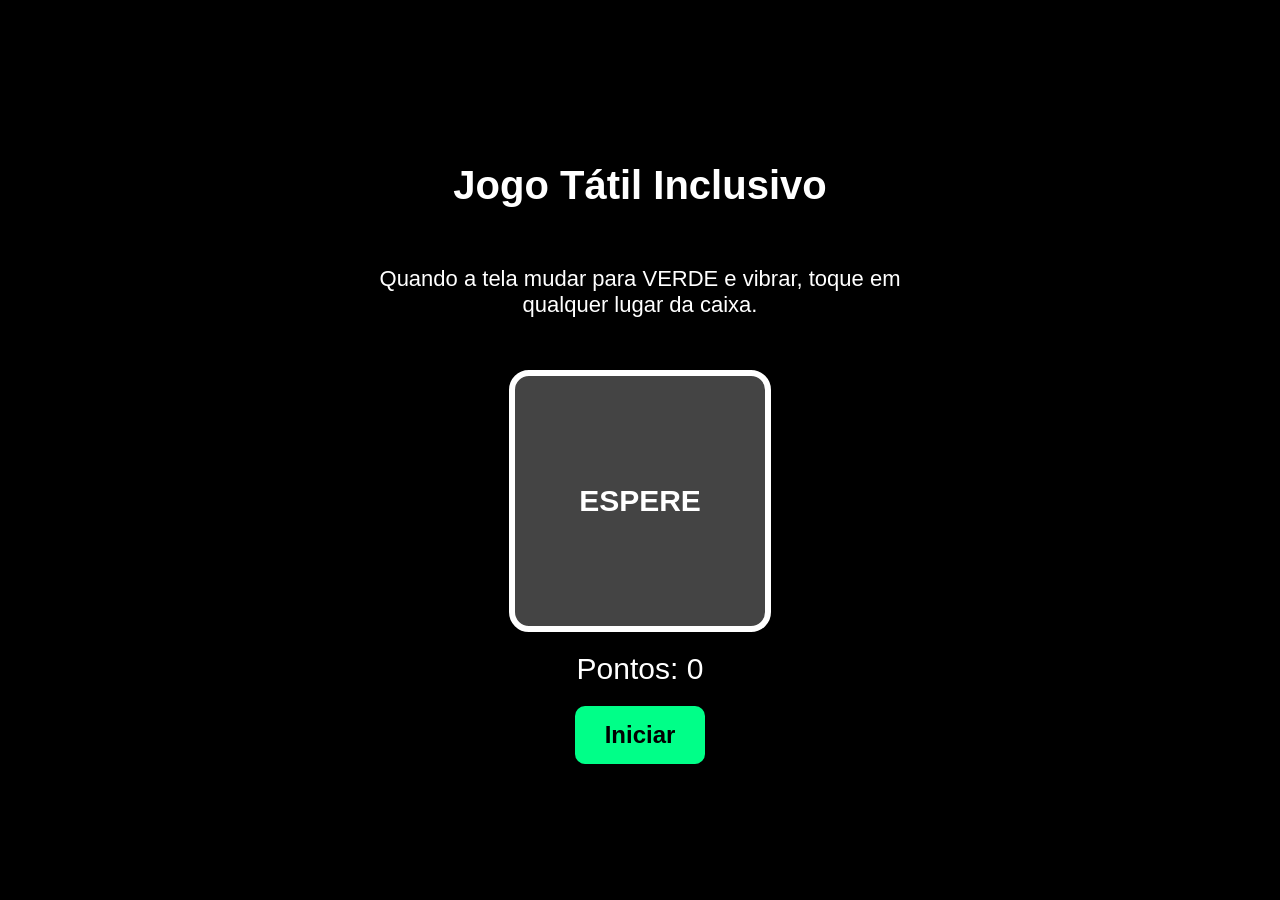
==== jogo2.html @ 1b722969 "Add files via upload" ====
<!DOCTYPE html>
<html lang="pt-BR">
<head>
  <meta charset="UTF-8">
  <meta name="viewport" content="width=device-width, initial-scale=1.0">
  <title>Jogo Inclusivo</title>

  <style>
    body{
      margin:0;
      height:100vh;
      display:flex;
      justify-content:center;
      align-items:center;
      flex-direction:column;
      background:#000;
      color:#fff;
      font-family:Arial, sans-serif;
      text-align:center;
    }

    h1{
      font-size:40px;
    }

    p{
      font-size:22px;
      max-width:600px;
      padding:10px;
    }

    #area{
      width:250px;
      height:250px;
      background:#444;
      border:6px solid #fff;
      border-radius:20px;
      margin-top:20px;
      display:flex;
      justify-content:center;
      align-items:center;
      font-size:30px;
      font-weight:bold;
      transition:0.3s;
    }

    #pontos{
      margin-top:20px;
      font-size:30px;
    }

    button{
      margin-top:20px;
      padding:15px 30px;
      font-size:24px;
      border:none;
      border-radius:10px;
      cursor:pointer;
      background:#00ff88;
      color:#000;
      font-weight:bold;
    }
  </style>
</head>

<body>

  <h1>Jogo Tátil Inclusivo</h1>

  <p>
    Quando a tela mudar para VERDE e vibrar,
    toque em qualquer lugar da caixa.
  </p>

  <div id="area">ESPERE</div>

  <div id="pontos">Pontos: 0</div>

  <button onclick="iniciarJogo()">
    Iniciar
  </button>

<script>

let podeTocar = false;
let pontos = 0;

const area = document.getElementById("area");
const pontosTexto = document.getElementById("pontos");

function iniciarJogo(){

  area.innerHTML = "ESPERE";
  area.style.background = "#444";
  podeTocar = false;

  let tempo = Math.random() * 4000 + 2000;

  setTimeout(() => {

    area.innerHTML = "TOQUE";
    area.style.background = "#00cc66";

    podeTocar = true;

    // vibração acessível
    if(navigator.vibrate){
      navigator.vibrate([300,100,300]);
    }

  }, tempo);
}

area.addEventListener("click", () => {

  if(podeTocar){

    pontos++;

    pontosTexto.innerHTML = "Pontos: " + pontos;

    area.innerHTML = "ACERTOU";

    if(navigator.vibrate){
      navigator.vibrate(200);
    }

    iniciarJogo();

  }else{

    pontos = 0;

    pontosTexto.innerHTML = "Muito cedo!";

    if(navigator.vibrate){
      navigator.vibrate([100,50,100,50,100]);
    }

  }

});

</script>

</body>
</html>
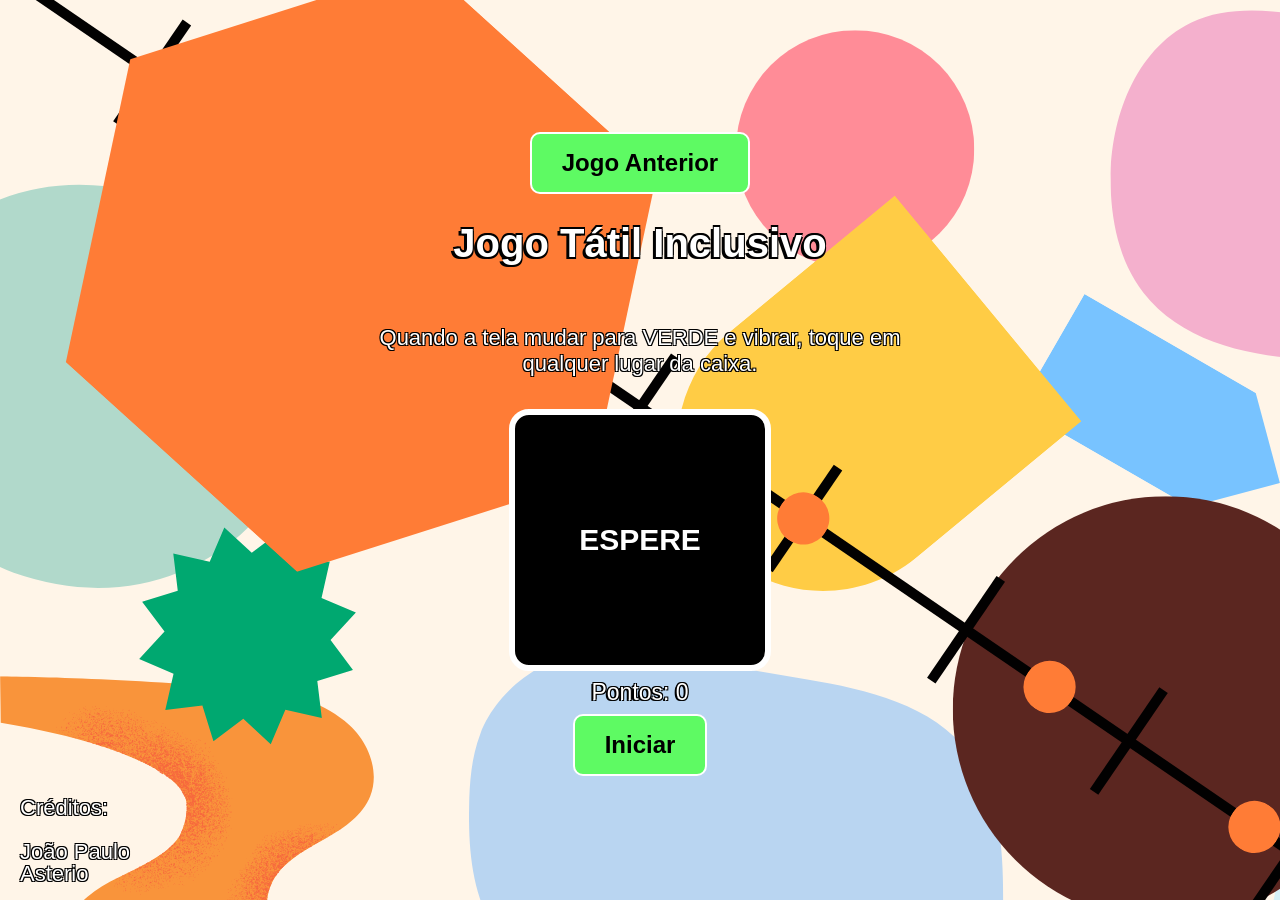
==== commit 8172d45f: "Add files via upload" ====
--- a/jogo2.html
+++ b/jogo2.html
@@ -3,67 +3,13 @@
 <head>
   <meta charset="UTF-8">
   <meta name="viewport" content="width=device-width, initial-scale=1.0">
+  <link rel="stylesheet" href="jogo2.css">
   <title>Jogo Inclusivo</title>
-
-  <style>
-    body{
-      margin:0;
-      height:100vh;
-      display:flex;
-      justify-content:center;
-      align-items:center;
-      flex-direction:column;
-      background:#000;
-      color:#fff;
-      font-family:Arial, sans-serif;
-      text-align:center;
-    }
-
-    h1{
-      font-size:40px;
-    }
-
-    p{
-      font-size:22px;
-      max-width:600px;
-      padding:10px;
-    }
-
-    #area{
-      width:250px;
-      height:250px;
-      background:#444;
-      border:6px solid #fff;
-      border-radius:20px;
-      margin-top:20px;
-      display:flex;
-      justify-content:center;
-      align-items:center;
-      font-size:30px;
-      font-weight:bold;
-      transition:0.3s;
-    }
-
-    #pontos{
-      margin-top:20px;
-      font-size:30px;
-    }
-
-    button{
-      margin-top:20px;
-      padding:15px 30px;
-      font-size:24px;
-      border:none;
-      border-radius:10px;
-      cursor:pointer;
-      background:#00ff88;
-      color:#000;
-      font-weight:bold;
-    }
-  </style>
 </head>
 
 <body>
+
+  <button onclick="window.location.href='index.html'">Jogo Anterior</button>
 
   <h1>Jogo Tátil Inclusivo</h1>
 
@@ -103,7 +49,6 @@
 
     podeTocar = true;
 
-    // vibração acessível
     if(navigator.vibrate){
       navigator.vibrate([300,100,300]);
     }
@@ -143,5 +88,9 @@
 
 </script>
 
+<footer>
+  <p>Créditos: <br><br>João Paulo <br>Asterio <br></p>
+</footer>
+
 </body>
 </html>
--- a/jogo2.css
+++ b/jogo2.css
@@ -0,0 +1,88 @@
+body{
+      margin:0;
+      height:100vh;
+      display:flex;
+      justify-content:center;
+      align-items:center;
+      flex-direction:column;
+      background-image: url("Background\ 2.png");
+      color:#fff;
+      font-family:Arial, sans-serif;
+      text-align:center;
+    }
+
+    h1{
+      color: white;
+      text-shadow: 
+     -1px -2px 0 black,
+      1px -2px 0 black,
+     -3px  2px 0 black,
+      1px  2px 0 black;
+      font-size:40px;
+    }
+
+    p{
+      color: white;
+      text-shadow: 
+     -1px -1px 0 black,
+      1px -1px 0 black,
+     -1px  1px 0 black,
+      1px  1px 0 black;
+      font-size:22px;
+      max-width:600px;
+      padding:10px;
+    }
+
+    #area{
+      width:250px;
+      height:250px;
+      background:#000000;
+      border:6px solid #ffffff;
+      border-radius:20px;
+      display:flex;
+      justify-content:center;
+      align-items:center;
+      font-size:30px;
+      font-weight:bold;
+      transition:0.3s;
+    }
+
+    #pontos{
+      color: white;
+      text-shadow: 
+     -1px -1px 0 black,
+      1px -1px 0 black,
+     -2px  1px 0 black,
+      1px  1px 0 black;
+      margin-top:8px;
+      font-size:23px;
+    }
+
+    button{
+      margin-top:8px;
+      padding:15px 30px;
+      font-size:24px;
+      border:none;
+      border-radius:10px;
+      cursor:pointer;
+      background:#5efa63;
+      color:#000000;
+      border: 2px solid #ffffff;
+      font-weight:bold;
+    }
+  
+    footer {
+      position: fixed;  
+      bottom: 5px;      
+      left: 10px;       
+      font-size: 10px;   
+      color: #cbd5e1;   
+      text-align: left;  
+      line-height: 1;   
+      margin: 0;       
+      padding: 0;
+     }
+
+    footer p {
+      margin: 0;        
+    }
